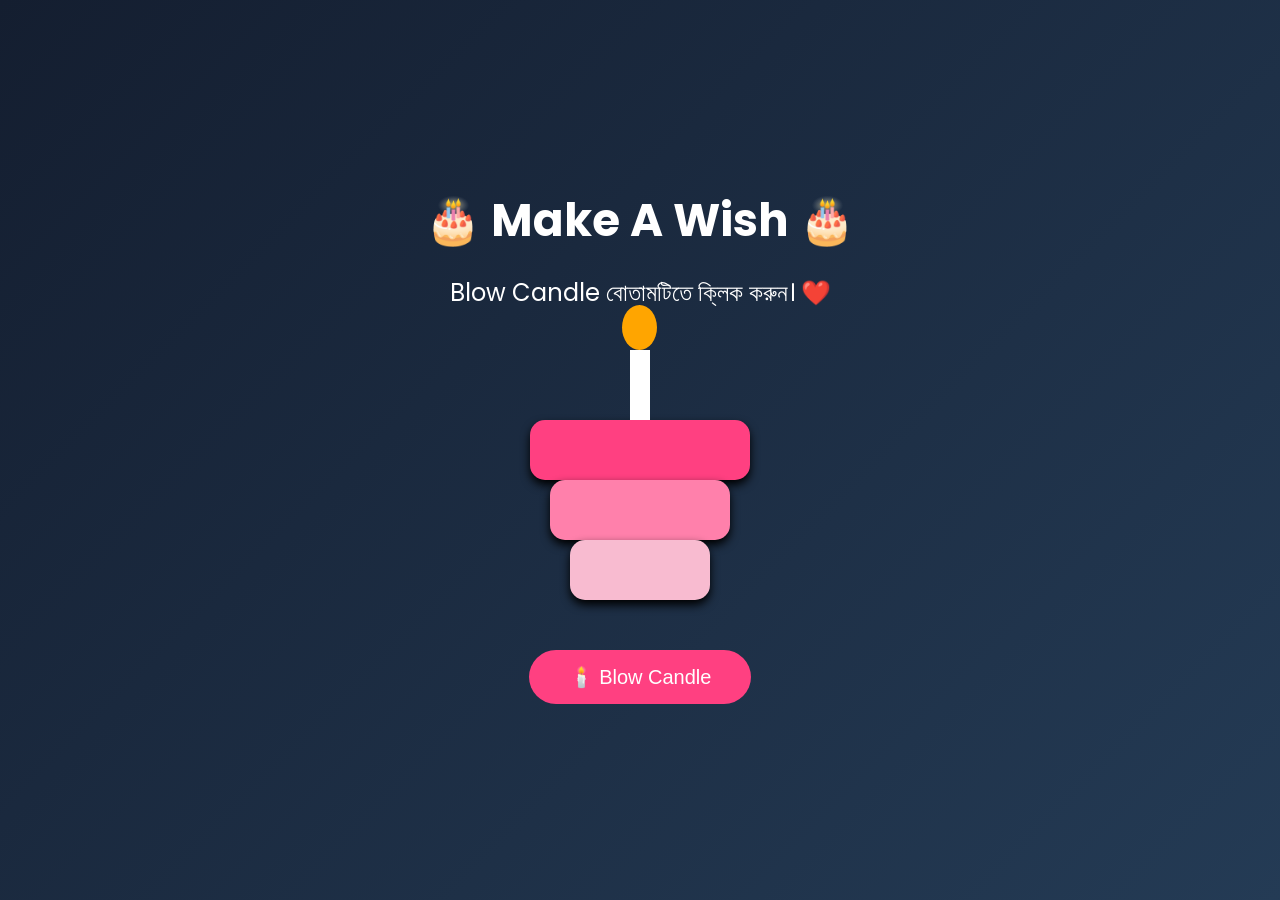
==== candle.html @ ce66ace8 "Add files via upload" ====
<!DOCTYPE html>
<html lang="en">

<head>

<meta charset="UTF-8">
<meta name="viewport" content="width=device-width, initial-scale=1.0">

<title>Blow Candle 🎂</title>

<link href="https://fonts.googleapis.com/css2?family=Poppins:wght@400;700&display=swap" rel="stylesheet">

<style>

*{
margin:0;
padding:0;
box-sizing:border-box;
}

body{

height:100vh;

background:linear-gradient(135deg,#141e30,#243b55);

display:flex;

justify-content:center;

align-items:center;

font-family:Poppins,sans-serif;

color:white;

overflow:hidden;

}


.container{

text-align:center;

}


h1{

font-size:45px;

}


#text{

font-size:24px;

margin:20px;

}



.cake{

margin:40px auto;

width: 250px;px;

}



.candle{

width:20px;

height:70px;

background:white;

margin:auto;

position:relative;

}



.flame{

width:35px;

height:45px;

background:orange;

border-radius:50%;

position:absolute;

top:-45px;

left:-8px;

animation:fire .5s infinite alternate;

}



@keyframes fire{

from{
transform:scale(1);
}

to{
transform:scale(1.2);
}

}


.layer{

height:60px;

margin:auto;

border-radius:15px;

background:#ff4081;

box-shadow:0 5px 10px black;

}


.layer:nth-child(2){

width:220px;

}


.layer:nth-child(3){

width:180px;

background:#ff80ab;

}


.layer:nth-child(4){

width:140px;

background:#f8bbd0;

}



button{

padding:15px 40px;

border:none;

border-radius:40px;

font-size:20px;

cursor:pointer;

margin:10px;

background:#ff4081;

color:white;

}



#next{

display:none;

background:white;

color:#ff4081;

}



.hide{

display:none;

}



.firework{

position:absolute;

width:10px;

height:10px;

border-radius:50%;

animation:explode 1s forwards;

}



@keyframes explode{

100%{

transform:scale(25);

opacity:0;

}

}


</style>

</head>


<body>

    <audio id="birthdayMusic" preload="auto">
    <source src="birthday-music.mp3" type="audio/mpeg">
</audio>


<div class="container">


<h1>🎂 Make A Wish 🎂</h1>


<div id="text">
Blow Candle বোতামটিতে ক্লিক করুন। ❤️
</div>



<div class="cake">


<div class="candle">

<div class="flame" id="flame"></div>

</div>


<div class="layer"></div>

<div class="layer"></div>

<div class="layer"></div>


</div>



<button id="blowBtn" onclick="blowCandle()">

🕯️ Blow Candle

</button>


<br>


<button id="next" onclick="location.href='memories.html'">

Next 📸

</button>


</div>




<script>

function blowCandle(){

    // Hide flame
    document.getElementById("flame").style.display="none";


    // Hide blow button
    document.getElementById("blowBtn").style.display="none";


    // Change message
    document.getElementById("text").innerHTML=
    "🎉 Happy Birthday Rajdip! 🎉<br>May all your wishes come true ❤️";


    // Create fireworks
    createFireworks();

    // Show next button
    document.getElementById("next").style.display="inline-block";

}



function createFireworks(){

    for(let i=0;i<40;i++){

        let fire=document.createElement("div");

        fire.className="firework";


        fire.style.left=Math.random()*100+"%";

        fire.style.top=Math.random()*100+"%";


        let colors=[
            "yellow",
            "red",
            "cyan",
            "pink",
            "lime"
        ];


        fire.style.background=
        colors[Math.floor(Math.random()*colors.length)];


        document.body.appendChild(fire);


        setTimeout(()=>{

            fire.remove();

        },1000);

    }

}


</script>

</body>

</html>
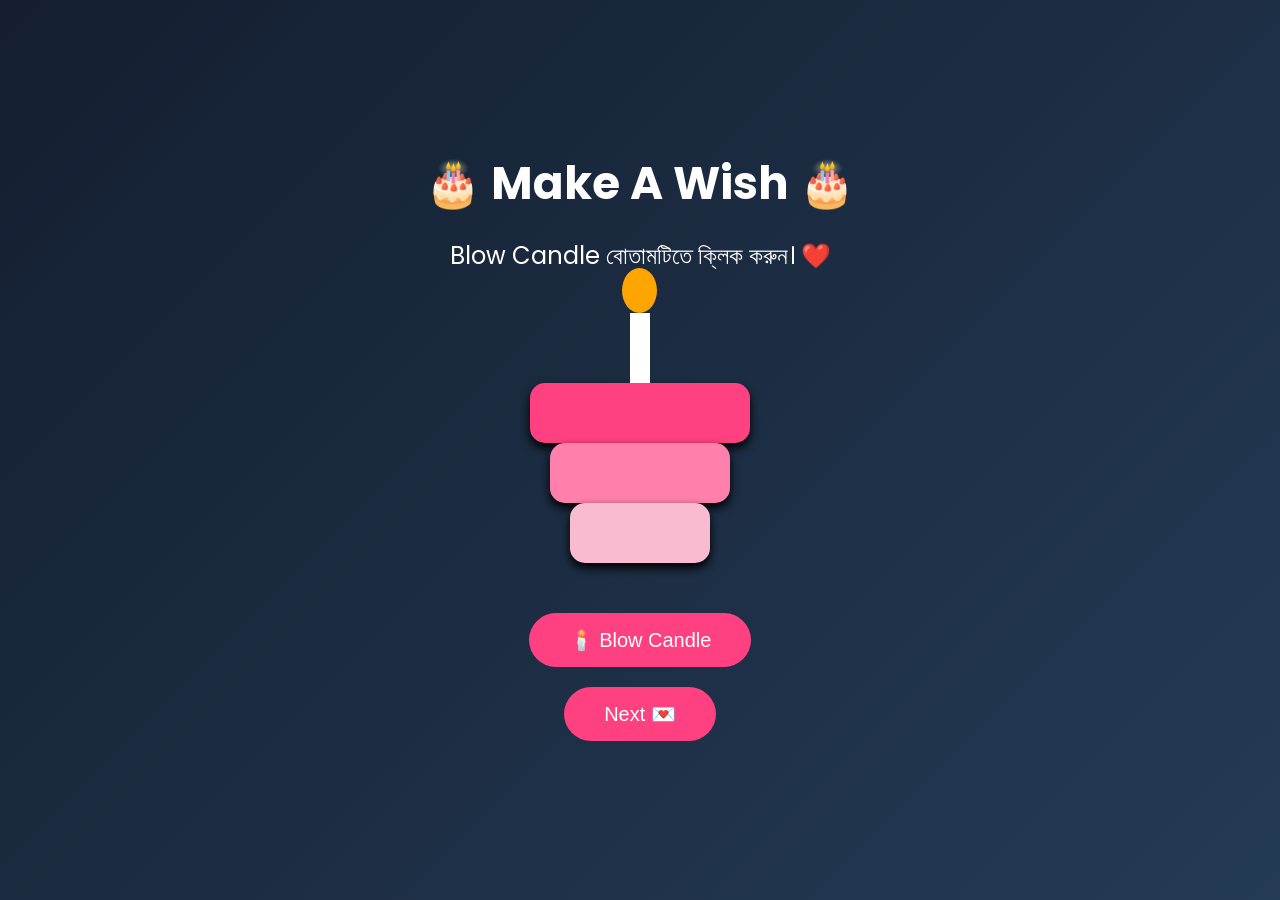
==== commit 0e6a73c3: "Fix HTML encoding issues in candle.html" ====
--- a/candle.html
+++ b/candle.html
@@ -291,9 +291,9 @@
 <br>
 
 
-<button id="next" onclick="location.href='memories.html'">
-
-Next 📸
+<button onclick="location.href='message.html'">
+
+Next 💌
 
 </button>
 
@@ -375,4 +375,4 @@
 
 </body>
 
-</html>+</html>
